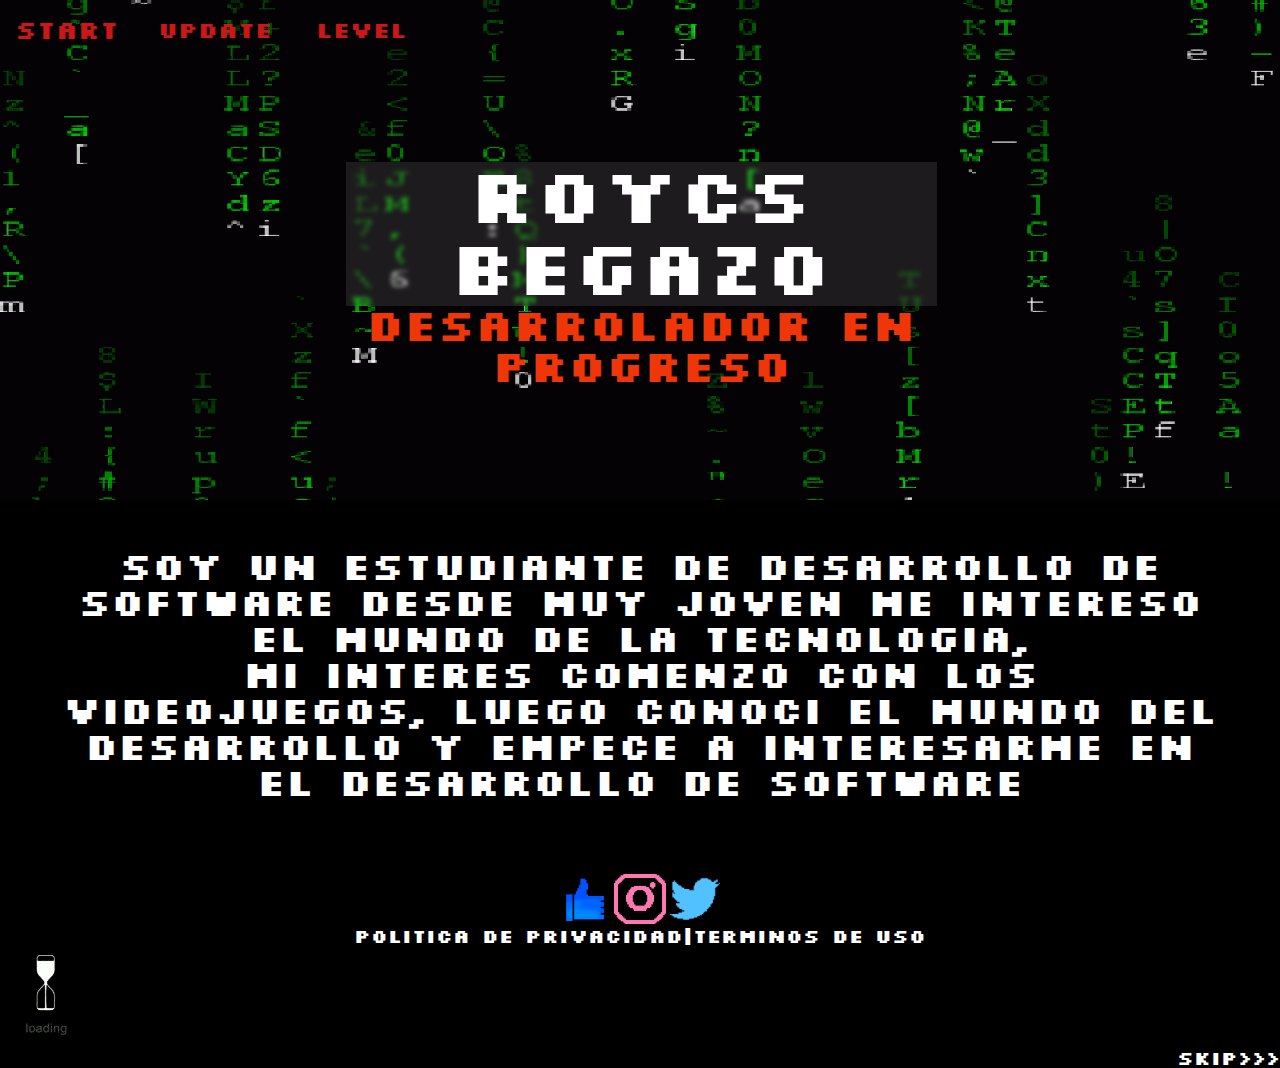
==== web/index.html @ 763122cb "new" ====
<!DOCTYPE html>
<html lang="en">
<head>
    <link rel="icon" href="devperfil.ico">
    <title>PRESENTACION</title>
    <link rel="stylesheet" type="text/css" href="style.css">
</head>
<body class="body">
        <div class="fondo_dev">
            <header class="header">
                    <nav >
                    <ul class="nav-link">
                        <li><a href="index.html">START</a></li>
                        <li><a href="futuro.html">UPDATE</a></li>
                        <li><a href="level.html">LEVEL</a></li>
                    </ul>
                </nav>
                    <div class="box">
                        <div class="blur"> 
                            <h1 class="blanco">ROYCS BEGAZO</h1>
                        </div>
                        <div class="subtitulo">
                            <h2>desarrolador en progreso</h2>
                        </div>
                    
                    
                    </div> 
            </header>
        </div>
<div class="foot">
            <div>
                <article class="article">
                    <p>Soy un estudiante de desarrollo de software desde muy joven me intereso el mundo de la tecnologia,<br> mi interes comenzo con los videojuegos, luego conoci el mundo del desarrollo y empece a interesarme en el desarrollo de software</p>
                </article>
            </div>    
    <footer>
        <h3>
            buscame en:
        </h3>
        
        <div class="redes">
            <div>
                <a href="https://es-la.facebook.com/"><img src="icono/facepixel.png" height="50" ></a>
                <a href="https://www.instagram.com//"><img src="icono/instapixel.png" height="50"></a>
                <a href="https://twitter.com/?lang=es"><img src="icono/twitterpix.png" height="50"></a>
                <div ><h4 class="text">POLITICA DE PRIVACIDAD|TERMINOS DE USO </h4></div>
            </div>   
        </div>
    <div><img src="gif/loading.gif" height="100"></div>   
    <div class="parpadea footer">SKIP>>></div>

    </footer>
</div>
</body>
</html>
---- web/style.css ----
*{
    
    margin: 0;
    padding: 0;
    
}
@font-face{
    font-family: "silk";
    src: url(font/slkscrb-webfont.woff);
}

.header .nav-link{
    list-style:none;
}
.header .nav-link li{
    display: inline-block;
    padding:20px 20px ;
    
}
.header .nav-link li:hover{
    transform:scale(1.1);
}
.header .nav-link a{
    font-size: 24px;
    color: rgb(202, 23, 23);
    text-decoration:none;
    font-family: "silk" 
}
.header .nav-link li a:hover{
    color: rgba(20, 89, 49, 0.886);
}

.body{
    margin-top: 0%;
    margin: 0%;
    padding: 0%;
    margin-bottom: 0%;
    min-height: 100vh;
    background-color: black;
}


.box{
    display: grid;
    grid-template-columns: 33% 33% 33%;
    grid-template-rows: 2fr;

    
}
.subtitulo{
    grid-column: 2/4;
    text-align: center;
    color: rgb(238, 54, 8);
    font-family: "silk";
}
.blanco{
    color: white;
    font-size: 80px;
    margin: 0%;
    text-align: center;
    font-family: "silk"
}
.blur{
    background-color: rgba(255, 255, 255, 0.1);
    backdrop-filter: blur(2px);
    grid-column: 2/4;
}


.article p{
    font-family: "silk";
    font-size: 40px;
    color: white;
    margin: 50px;
    text-align:center;

}

.fondo_dev{
    background-image: url(gif/code.gif);
    background-repeat: no-repeat;
    background-size: cover;
    margin: 0%;
    height: 500px;
    width: 100%;
    background-position: 30% 3%;
    flex:none;
    
}

    



.box{
    height: 100px;
    width: 70%;
    padding-top: 100px;
    padding-left: 50px;
    text-align: justify;
    
    font-size: 1.9rem;
    
}


.foot{
    margin-top:50px;
    
}

.text{
    font-family: "silk";
    font-size: 20px;
    color: white;
    
    
}



.redes{
    text-align: center;
    
    
    

}

.footer{
    font-family: "silk";
    font-size: 20px;
    color: white;
    text-align: end;
    
}

.parpadea {
    
    animation-name: parpadeo;
    animation-duration: 1s;
    animation-timing-function: linear;
    animation-iteration-count: infinite;

    -webkit-animation-name:parpadeo;
    -webkit-animation-duration: 1s;
    -webkit-animation-timing-function: linear;
    -webkit-animation-iteration-count: infinite;
}

@-moz-keyframes parpadeo{  
    0% { opacity: 1.0; }
    50% { opacity: 0.0; }
    100% { opacity: 1.0; }
}

@-webkit-keyframes parpadeo {  
    0% { opacity: 1.0; }
    50% { opacity: 0.0; }
    100% { opacity: 1.0; }
}

@keyframes parpadeo {  
    0% { opacity: 1.0; }
    50% { opacity: 0.0; }
    100% { opacity: 1.0; }
}
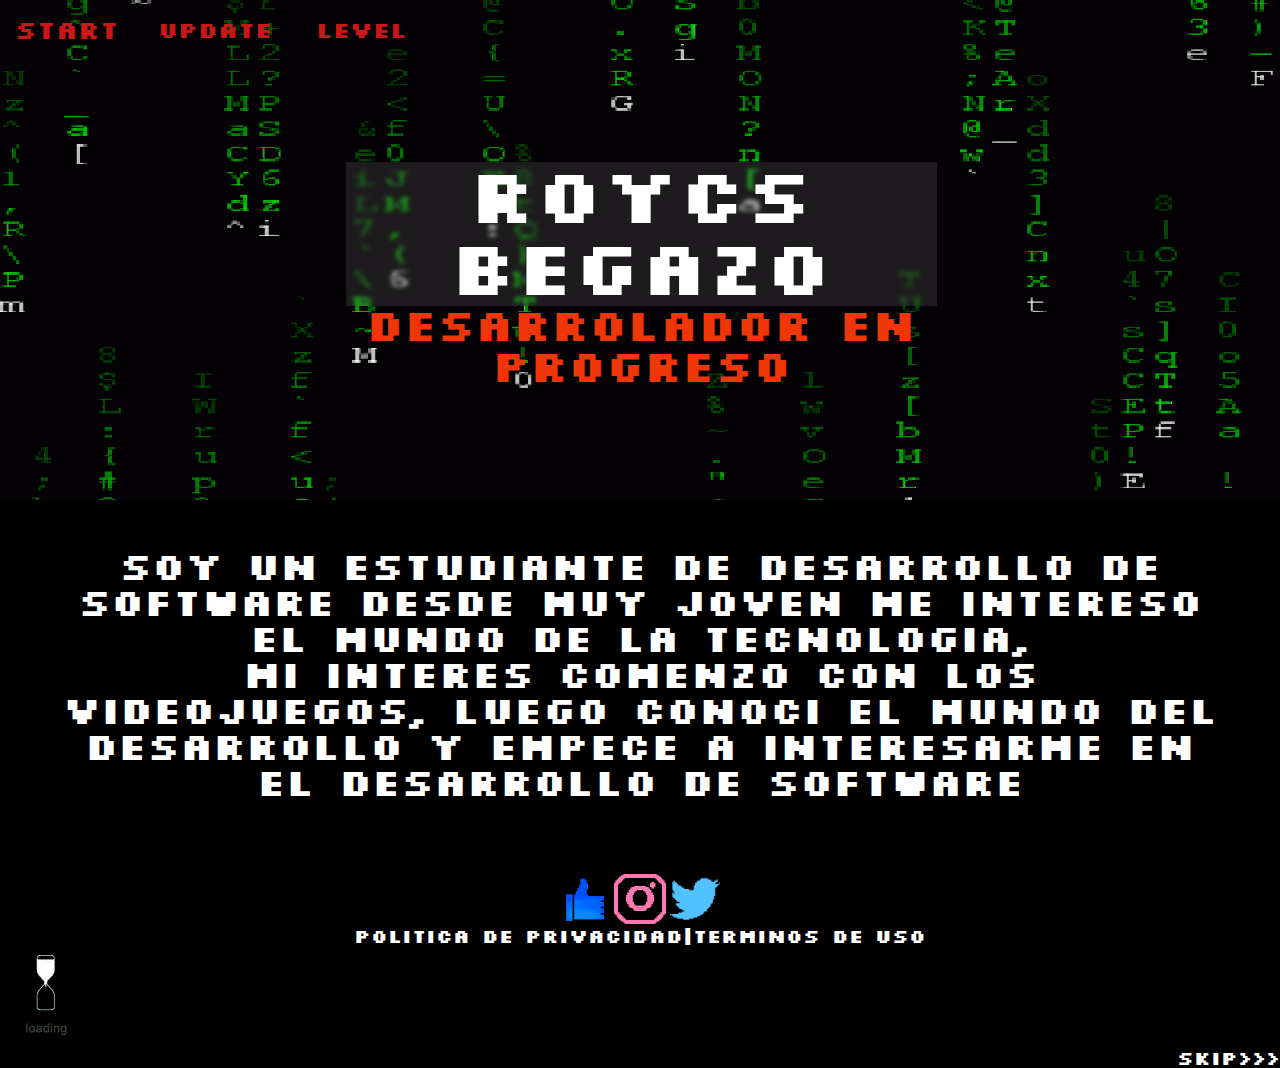
==== commit b43d2075: ""icon"" ====
--- a/web/index.html
+++ b/web/index.html
@@ -1,7 +1,7 @@
 <!DOCTYPE html>
 <html lang="en">
 <head>
-    <link rel="icon" href="devperfil.ico">
+    <link rel="icon" href="icono/icon.ico">
     <title>PRESENTACION</title>
     <link rel="stylesheet" type="text/css" href="style.css">
 </head>
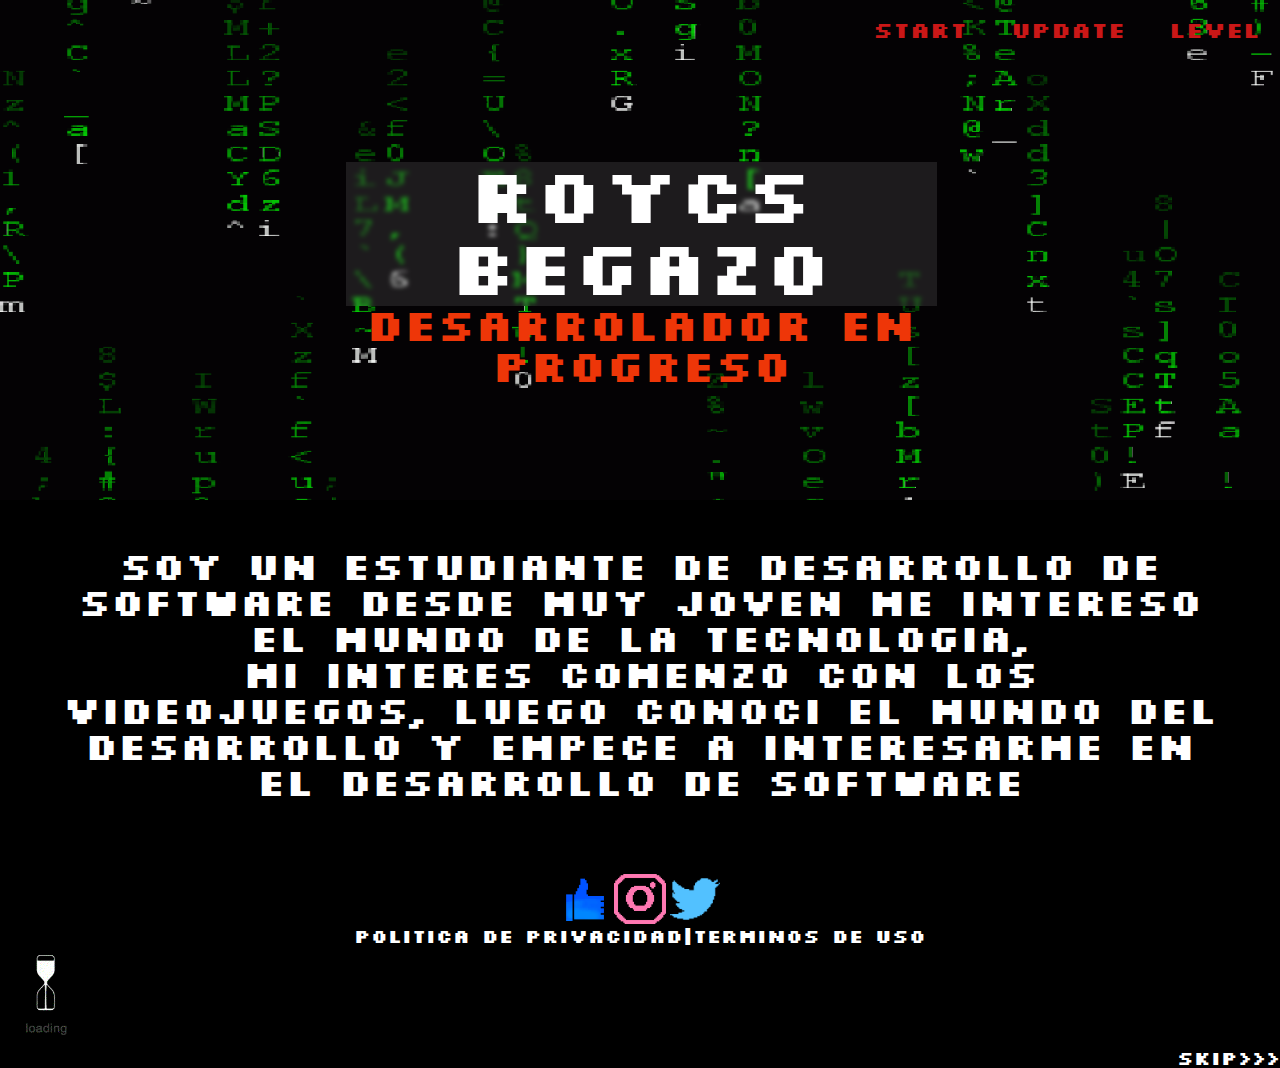
==== commit 2d75f3f0: ""parpadeo"" ====
--- a/web/index.html
+++ b/web/index.html
@@ -10,7 +10,7 @@
             <header class="header">
                     <nav >
                     <ul class="nav-link">
-                        <li><a href="index.html">START</a></li>
+                        <li><a href="index.html" class="parpadea">START</a></li>
                         <li><a href="futuro.html">UPDATE</a></li>
                         <li><a href="level.html">LEVEL</a></li>
                     </ul>
--- a/web/style.css
+++ b/web/style.css
@@ -11,7 +11,10 @@
 
 .header .nav-link{
     list-style:none;
+    text-align: end;
 }
+
+
 .header .nav-link li{
     display: inline-block;
     padding:20px 20px ;
@@ -53,6 +56,18 @@
     color: rgb(238, 54, 8);
     font-family: "silk";
 }
+.subtitulo:hover{
+    animation-name: parpadeo;
+    animation-duration: 1s;
+    animation-timing-function: linear;
+    animation-iteration-count: infinite;
+
+    -webkit-animation-name:parpadeo;
+    -webkit-animation-duration: 1s;
+    -webkit-animation-timing-function: linear;
+    -webkit-animation-iteration-count: infinite;
+}
+
 .blanco{
     color: white;
     font-size: 80px;
@@ -135,7 +150,7 @@
     
 }
 
-.parpadea {
+.parpadea{
     
     animation-name: parpadeo;
     animation-duration: 1s;
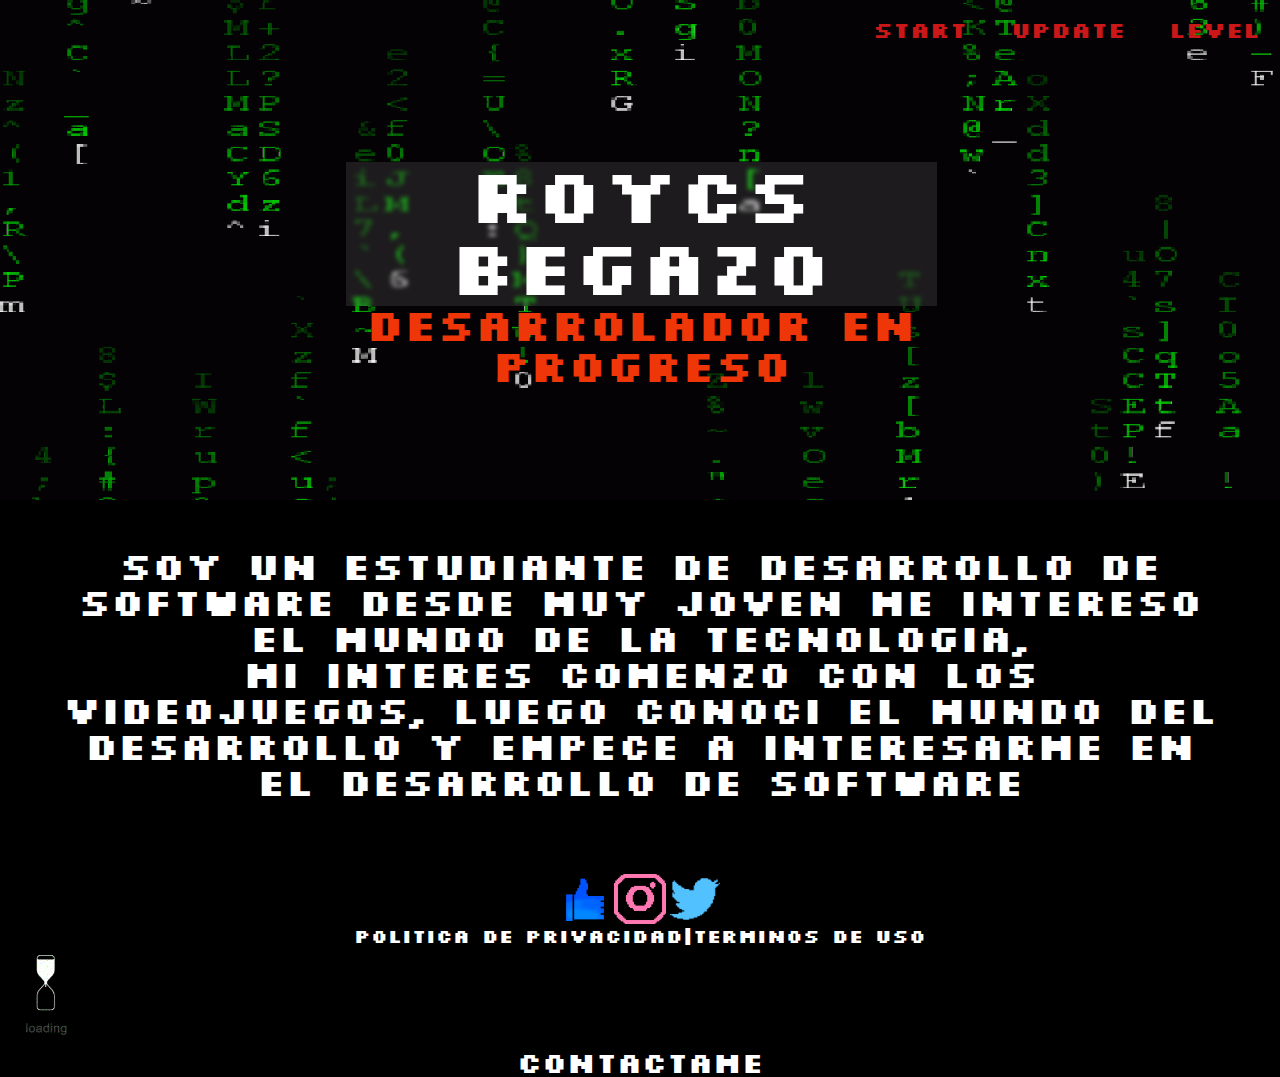
==== commit e0a36247: ""java"" ====
--- a/web/index.html
+++ b/web/index.html
@@ -4,6 +4,7 @@
     <link rel="icon" href="icono/icon.ico">
     <title>PRESENTACION</title>
     <link rel="stylesheet" type="text/css" href="style.css">
+    <script src="java.js"></script>
 </head>
 <body class="body">
         <div class="fondo_dev">
@@ -32,7 +33,30 @@
                 <article class="article">
                     <p>Soy un estudiante de desarrollo de software desde muy joven me intereso el mundo de la tecnologia,<br> mi interes comenzo con los videojuegos, luego conoci el mundo del desarrollo y empece a interesarme en el desarrollo de software</p>
                 </article>
+    
+    
             </div>    
+    
+            <div id="modal" class="modal">
+                <!-- Contenido del formulario -->
+                <div class="modal-content">
+                  <span class="close" onclick="cerrarFormulario()">&times;</span>
+                  
+                  <form>
+                    <label for="name">NOMBRE</label> 
+                    <input type="text" name="name" id="name" class="boxy"> 
+            
+                    <label for="email">EMAIL</label> 
+                    <input type="email" name="email" id="email" class="boxy"> 
+                        
+                    <label for="coments">MENSAJE</label> 
+                    <textarea name="coments" class="boxy" id="coments" cols="30" rows="5"></textarea> 
+            
+                    <input type="submit" value="Enviar" class="submit">
+                  </form>
+                </div>
+              </div>
+
     <footer>
         <h3>
             buscame en:
@@ -46,8 +70,8 @@
                 <div ><h4 class="text">POLITICA DE PRIVACIDAD|TERMINOS DE USO </h4></div>
             </div>   
         </div>
-    <div><img src="gif/loading.gif" height="100"></div>   
-    <div class="parpadea footer">SKIP>>></div>
+    <div><img src="gif/loading.gif" height="100"><div class="parpadea footer"><button onclick="abrirFormulario()" class="bot">CONTACTAME</button></div></div>   
+   
 
     </footer>
 </div>
--- a/web/style.css
+++ b/web/style.css
@@ -143,13 +143,19 @@
 }
 
 .footer{
-    font-family: "silk";
-    font-size: 20px;
-    color: white;
-    text-align: end;
-    
-}
-
+    
+    font-size: 10px;
+    
+    text-align: center;
+    
+}
+.bot{
+    background-color: transparent;
+    border: none;
+    color: #ffffff;
+    font-size: 30px;
+    font-family: "silk";
+}
 .parpadea{
     
     animation-name: parpadeo;
@@ -181,3 +187,103 @@
     100% { opacity: 1.0; }
 }
 
+.modal {
+    display: none; /* Inicialmente oculto */
+    position: fixed;
+    z-index: 1;
+    left: 0;
+    top: 0;
+    width: 100%;
+    height: 100%;
+    overflow: auto;
+
+    background-image: url(lex.png) /* Fondo oscuro semitransparente */
+}
+.modal-content {
+    /*background-image: url(lex.png);*/
+    background-size: cover;
+    margin: 10% auto;
+    padding: 20px;
+    font-family: "silk";
+    width: 50%;
+}
+.close {
+    color: #000000;
+    float: right;
+    font-size: 28px;
+    font-weight: bold;
+}
+.from{
+    display: flex;
+    font-family: "silk";
+    height: 660px;
+    width: 550px;
+    box-shadow: 0 0 20px #fffbfb74;
+    margin: 200px;
+    margin-top: 150px;
+    border-radius: 25px;
+    
+}
+
+
+
+.containeru{
+    display: flex;
+    
+    height: 660px;
+    width: 550px;
+    box-shadow: 0 0 20px #2b1e1e;
+    margin: 200px;
+    margin-top: 150px;
+    border-radius: 25px;
+    
+}
+
+form{
+    padding: 30px 80px;
+    width: 100%;
+    display: flex;
+    flex-direction: column;
+    font-family: "silk";
+}
+
+.form h2{
+    text-align: center;
+    font-size: 45px;
+    font-family:"silk";
+    color: #820c0c;
+    font-weight: 600;
+    margin-bottom: 25px;
+}
+
+label{
+    font-size: 30px;
+    font-family: "silk";
+    color: #e1cb08;
+    margin-bottom: 15px;
+}
+.boxy{
+    color: #000000;
+    border: 0;
+    background-color: #ffffffa6;
+    padding: 15px;
+    border-radius: 25px;
+    margin-bottom: 25px;
+    outline: none;
+    text-align: left;
+    font-family: "silk";
+}
+
+.submit{
+    background-color: #9fdcfa;
+    border: 0;
+    padding: 15px;
+    color: #0b66dd;
+    font-size: 15px;
+    font-family: "silk";
+    border-radius: 25px;
+    width: 250px;
+    margin-top: 25px;
+    box-shadow: 0 0 20px rgba(201, 199, 259, 0.5);
+}
+
